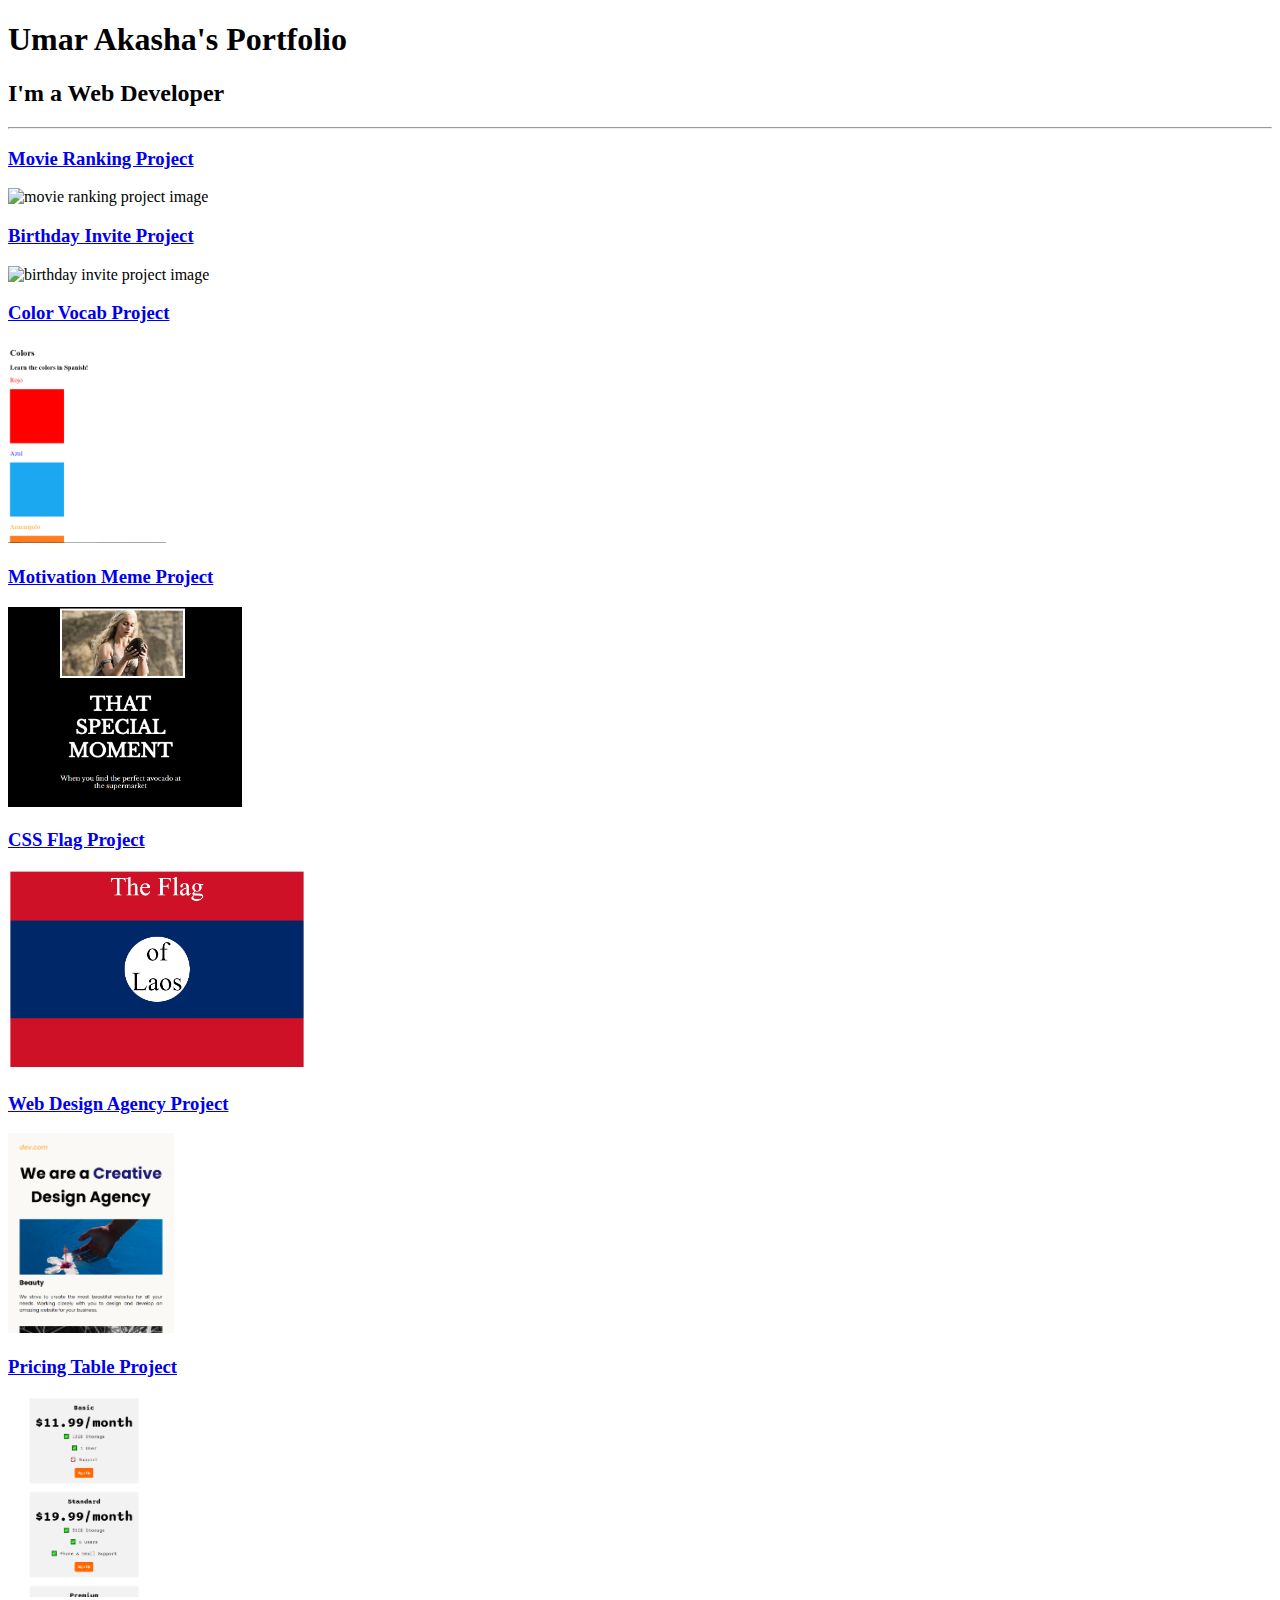
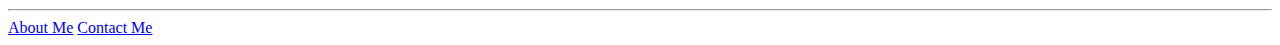
==== index.html @ edbe6690 "Add files via upload" ====
<!DOCTYPE html>
<html lang="en">
  <head>
    <meta charset="UTF-8" />
    <meta name="viewport" content="width=device-width, initial-scale=1.0" />
    <link href="./style.css" rel="stylesheet" />
    <title>Umar's Portfolio</title>
  </head>
  <body>
    <h1>Umar Akasha's Portfolio</h1>
    <h2>I'm a Web Developer</h2>
    <hr />
    <a href="./public/movie-ranking.html">
      <h3>Movie Ranking Project</h3>
    </a>
    <img
      src="./assets/images/movie-ranking.png"
      alt="movie ranking project image"
    />
    <a href="./public/birthday-invite.html">
      <h3>Birthday Invite Project</h3>
    </a>
    <img
      src="./assets/images/birthday-invite.png"
      alt="birthday invite project image"
    />
    <a href="./public/color-vocab.html">
      <h3>Color Vocab Project</h3>
    </a>
    <img
      src="./assets/images/color-vocab.png"
      alt="color vocab project image"
    />
    <a href="./public/motivation-meme.html">
      <h3>Motivation Meme Project</h3>
    </a>
    <img
      src="./assets/images/motivation-meme.png"
      alt="motivation meme project image"
    />
    <a href="./public/css-flag.html">
      <h3>CSS Flag Project</h3></a
    >
    <img
      src="./assets/images/css-flag.png"
      alt="css flag project image"
    />
    <a href="./public/web-design-agency.html">
      <h3>Web Design Agency Project</h3>
    </a>
    <img
      src="./assets/images/web-design-agency.png"
      alt="web design agency project image"
    />
    <a href="./public/pricing-table.html">
      <h3>Pricing Table Project</h3>
    </a>
    <img
      src="./assets/images/pricing-table.png"
      alt="pricing table project image"
    />
    <hr />
    <a href="./public/about.html" draggable="true">About Me</a>
    <a href="./public/contact.html" draggable="true">Contact Me</a>
  </body>
</html>

<!-- TODO 1: Create the HTML Boilerplate -->

<!-- TODO 2: Add Your previous projects' HTML into the public folder -->

<!-- TODO 3: Take screenshots of your project previews and add the images to the images folder -->

<!-- TODO 4: Add titles/subtitles etc. -->

<!-- TODO 5: Add a link to the project pages -->

<!-- TODO 6: Add images to show the project previews
HINT for TODO 6: You can use the height attribute set to 200 to make the image smaller:
https://developer.mozilla.org/en-US/docs/Web/HTML/Element/img#attr-height -->

<!-- TODO 7: Add the Contact Me and About Me page links -->
---- style.css ----
img {
    height: 200px;
}
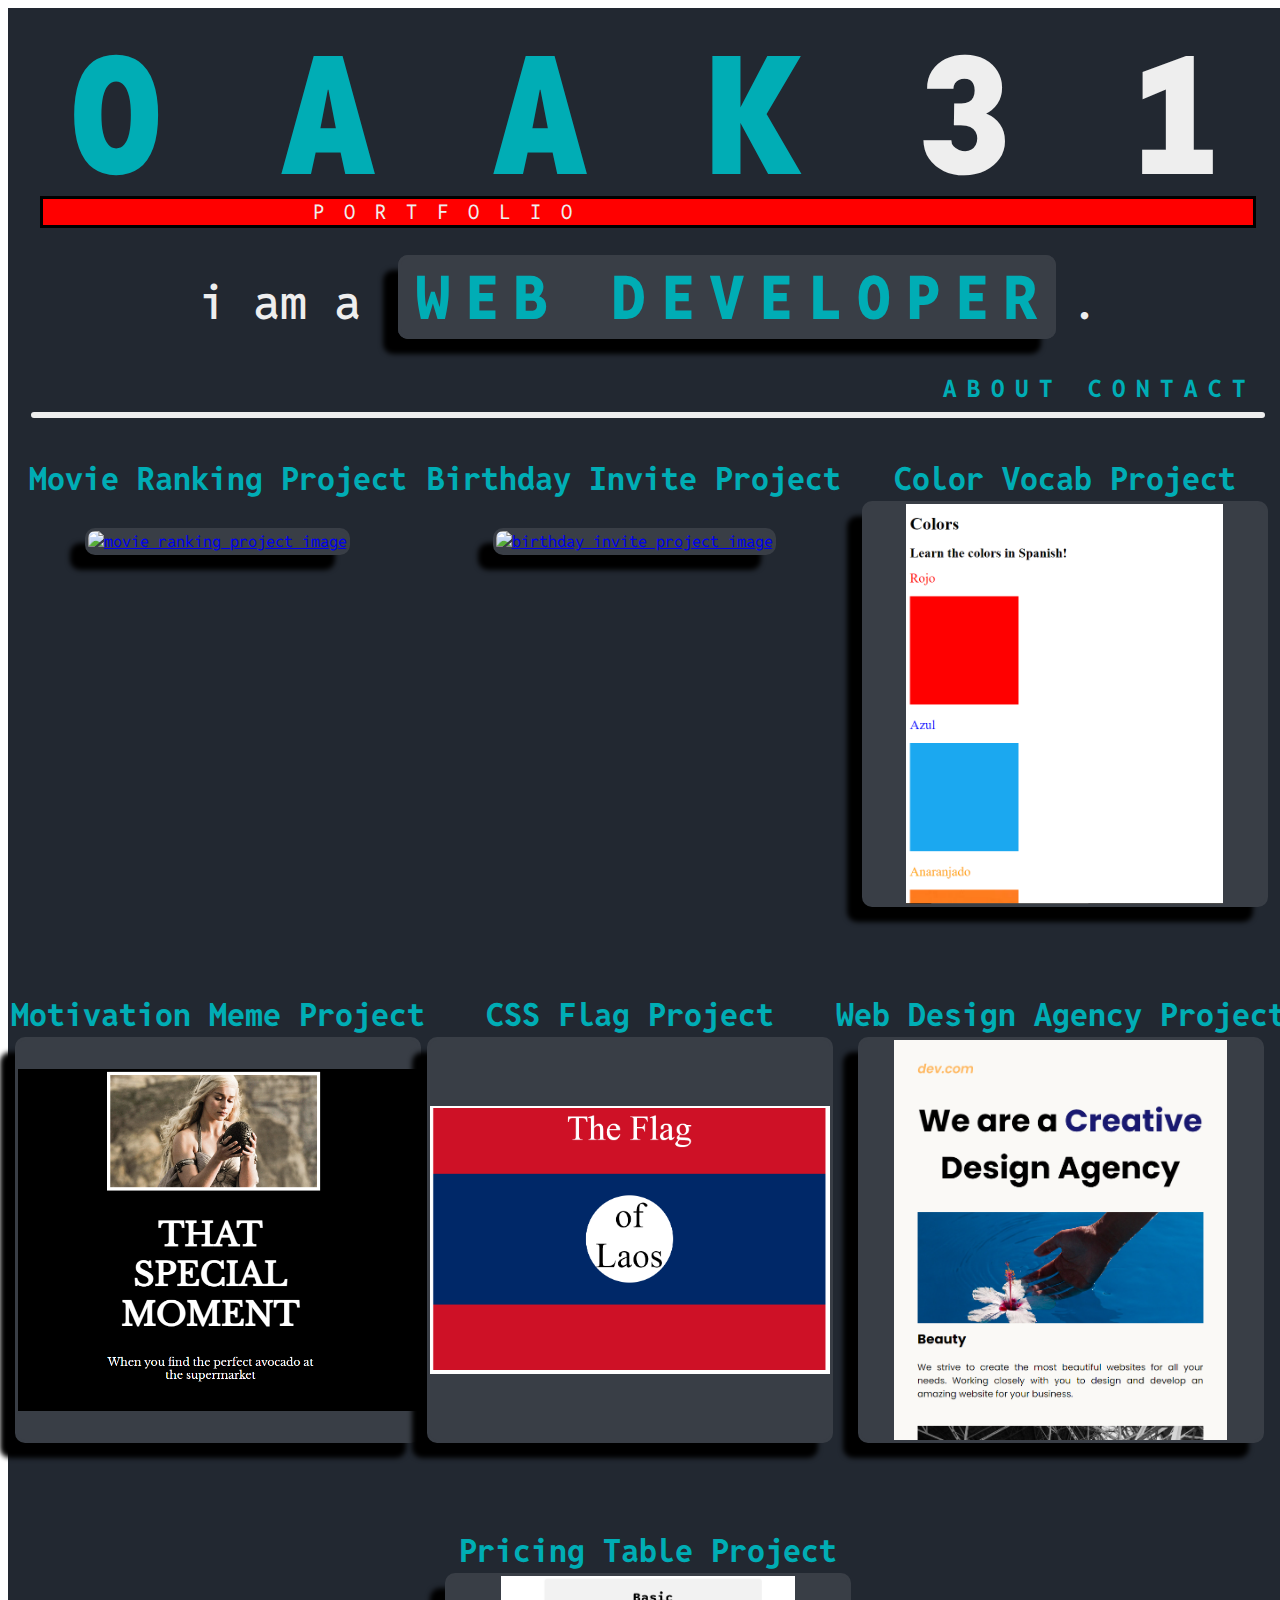
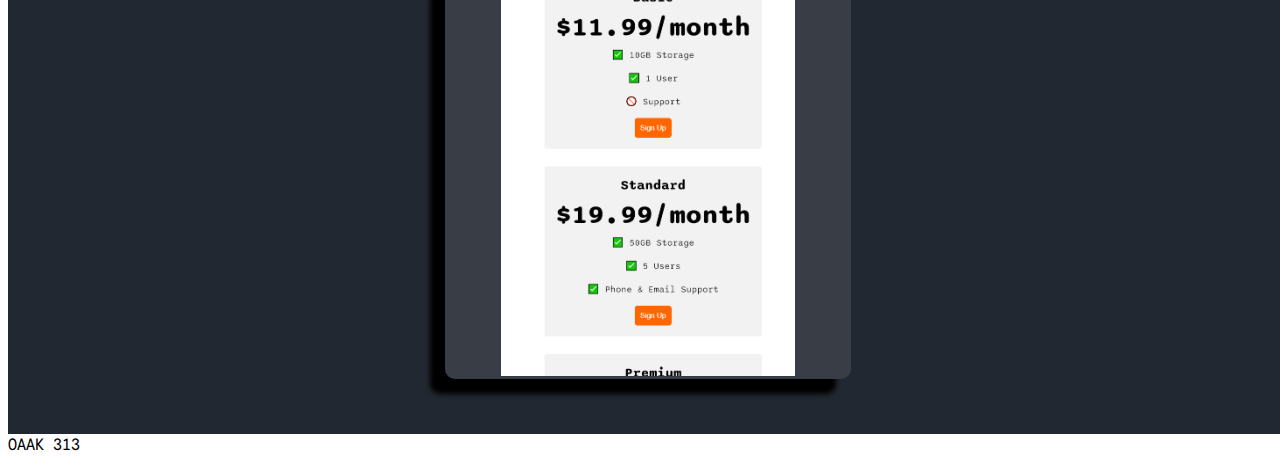
==== commit a04a8242: "Add files via upload" ====
--- a/index.html
+++ b/index.html
@@ -4,65 +4,114 @@
     <meta charset="UTF-8" />
     <meta name="viewport" content="width=device-width, initial-scale=1.0" />
     <link href="./style.css" rel="stylesheet" />
+    <link rel="preconnect" href="https://fonts.googleapis.com" />
+    <link rel="preconnect" href="https://fonts.gstatic.com" crossorigin />
+    <link
+      href="https://fonts.googleapis.com/css2?family=Reddit+Mono:wght@200..900&display=swap"
+      rel="stylesheet"
+    />
     <title>Umar's Portfolio</title>
   </head>
+
   <body>
-    <h1>Umar Akasha's Portfolio</h1>
-    <h2>I'm a Web Developer</h2>
-    <hr />
-    <a href="./public/movie-ranking.html">
-      <h3>Movie Ranking Project</h3>
-    </a>
-    <img
-      src="./assets/images/movie-ranking.png"
-      alt="movie ranking project image"
-    />
-    <a href="./public/birthday-invite.html">
-      <h3>Birthday Invite Project</h3>
-    </a>
-    <img
-      src="./assets/images/birthday-invite.png"
-      alt="birthday invite project image"
-    />
-    <a href="./public/color-vocab.html">
-      <h3>Color Vocab Project</h3>
-    </a>
-    <img
-      src="./assets/images/color-vocab.png"
-      alt="color vocab project image"
-    />
-    <a href="./public/motivation-meme.html">
-      <h3>Motivation Meme Project</h3>
-    </a>
-    <img
-      src="./assets/images/motivation-meme.png"
-      alt="motivation meme project image"
-    />
-    <a href="./public/css-flag.html">
-      <h3>CSS Flag Project</h3></a
-    >
-    <img
-      src="./assets/images/css-flag.png"
-      alt="css flag project image"
-    />
-    <a href="./public/web-design-agency.html">
-      <h3>Web Design Agency Project</h3>
-    </a>
-    <img
-      src="./assets/images/web-design-agency.png"
-      alt="web design agency project image"
-    />
-    <a href="./public/pricing-table.html">
-      <h3>Pricing Table Project</h3>
-    </a>
-    <img
-      src="./assets/images/pricing-table.png"
-      alt="pricing table project image"
-    />
-    <hr />
-    <a href="./public/about.html" draggable="true">About Me</a>
-    <a href="./public/contact.html" draggable="true">Contact Me</a>
+    <div class="main">
+      <div class="header">
+        <h1><span class="name">OAAK</span>313</h1>
+
+        <p>PORTFOLIO</p>
+
+        <h2>i am a <span class="profession">WEB DEVELOPER</span>.</h2>
+
+        <div class="menu">
+          <a href="./public/about.html" draggable="false">ABOUT</a>
+          <a href="./public/contact.html" draggable="false">CONTACT</a>
+        </div>
+      </div>
+
+      <hr />
+
+      <div class="projectContainer">
+        <div class="project">
+          <h3>Movie Ranking Project</h3>
+          <a href="./public/movie-ranking.html">
+            <img
+              src="./assets/images/movie-ranking.png"
+              alt="movie ranking project image"
+              draggable="false"
+            />
+          </a>
+        </div>
+
+        <div class="project">
+          <h3>Birthday Invite Project</h3>
+          <a href="./public/birthday-invite.html">
+            <img
+              src="./assets/images/birthday-invite.png"
+              alt="birthday invite project image"
+              draggable="false"
+            />
+          </a>
+        </div>
+
+        <div class="project">
+          <h3>Color Vocab Project</h3>
+          <a href="./public/color-vocab.html">
+            <img
+              src="./assets/images/color-vocab.png"
+              alt="color vocab project image"
+              draggable="false"
+            />
+          </a>
+        </div>
+
+        <div class="project">
+          <h3>Motivation Meme Project</h3>
+          <a href="./public/motivation-meme.html">
+            <img
+              src="./assets/images/motivation-meme.png"
+              alt="motivation meme project image"
+              draggable="false"
+            />
+          </a>
+        </div>
+
+        <div class="project">
+          <h3>CSS Flag Project</h3>
+          <a href="./public/css-flag.html">
+            <img
+              src="./assets/images/css-flag.png"
+              alt="css flag project image"
+              draggable="false"
+            />
+          </a>
+        </div>
+
+        <div class="project">
+          <h3>Web Design Agency Project</h3>
+          <a href="./public/web-design-agency.html">
+            <img
+              src="./assets/images/web-design-agency.png"
+              alt="web design agency project image"
+              draggable="false"
+            />
+          </a>
+        </div>
+
+        <div class="project">
+          <h3>Pricing Table Project</h3>
+          <a href="./public/pricing-table.html">
+            <img
+              src="./assets/images/pricing-table.png"
+              alt="pricing table project image"
+              draggable="false"
+            />
+          </a>
+        </div>
+      </div>
+    </div>
   </body>
+
+  <footer>OAAK 313</footer>
 </html>
 
 <!-- TODO 1: Create the HTML Boilerplate -->
--- a/style.css
+++ b/style.css
@@ -1,3 +1,128 @@
+body {
+  height: 100%;
+  width: 100%;
+  font-family: "Reddit Mono", "Arial";
+}
+
+.main {
+  background-color: #222831;
+  color: #eeeeee;
+  height: 100%;
+  width: 100%;
+  display: flex;
+  flex-flow: column nowrap;
+  align-items: center;
+  justify-content: center;
+}
+
+.header {
+  width: 95%;
+  display: flex;
+  gap: 50%;
+  flex-flow: row wrap;
+  justify-content: center;
+}
+
+h1 {
+  width: 95%;
+  text-align: center;
+  letter-spacing: 120px;
+  font-size: 164px;
+  font-weight: 900;
+  margin: 0;
+  padding: 0;
+}
+
+p {
+  background-color: red;
+  width: 100%;
+  font-size: 20px;
+  letter-spacing: 20px;
+  margin: 0;
+  margin-top: -25px;
+  padding-left: 270px;
+  border: 3px solid black;
+}
+
+h2 {
+  width: 100%;
+  font-size: 48px;
+  font-weight: 500;
+  text-align: center;
+  margin-bottom: 1%;
+  margin-top: 2.5%;
+}
+
+span {
+  color: #00adb5;
+}
+
+.profession {
+  background-color: #393e46;
+  border-radius: 20px;
+  font-size: 60px;
+  letter-spacing: 15px;
+  padding-left: 15px;
+  margin-right: 15px;
+  margin-left: 10px;
+  font-weight: 800;
+  border: 3px solid #393e46;
+  border-radius: 10px;
+  box-shadow: black -15px 15px 5px;
+}
+
+.menu {
+  width: 100%;
+  font-size: 24px;
+  display: flex;
+  gap: 25px;
+  justify-content: flex-end;
+  margin-top: 2%
+}
+
+.menu a {
+  color: #00adb5;
+  text-decoration: none;
+  letter-spacing: 10px;
+  font-weight: bold;
+}
+
+hr {
+  border: 3px solid #eeeeee;
+  border-radius: 100px;
+  width: 96%;
+}
+
+.projectContainer {
+  width: 100%;
+  height: 100%;
+  display: flex;
+  flex-flow: row wrap;
+  justify-content: space-evenly;
+  align-content: center;
+}
+
+.project {
+  text-align: center;
+}
+
+h3 {
+  width: 100%;
+  color: #00adb5;
+  font-size: 32px;
+  text-align: center;;
+}
+
 img {
-    height: 200px;
-}+  background-color: #393e46;
+  width: 400px;
+  height: 400px;
+  object-fit: contain;
+  border: 3px solid #393e46;
+  border-radius: 10px;
+  box-shadow: black -15px 15px 5px;
+  margin-bottom: 50px;
+  margin-top: -30px;
+}
+
+
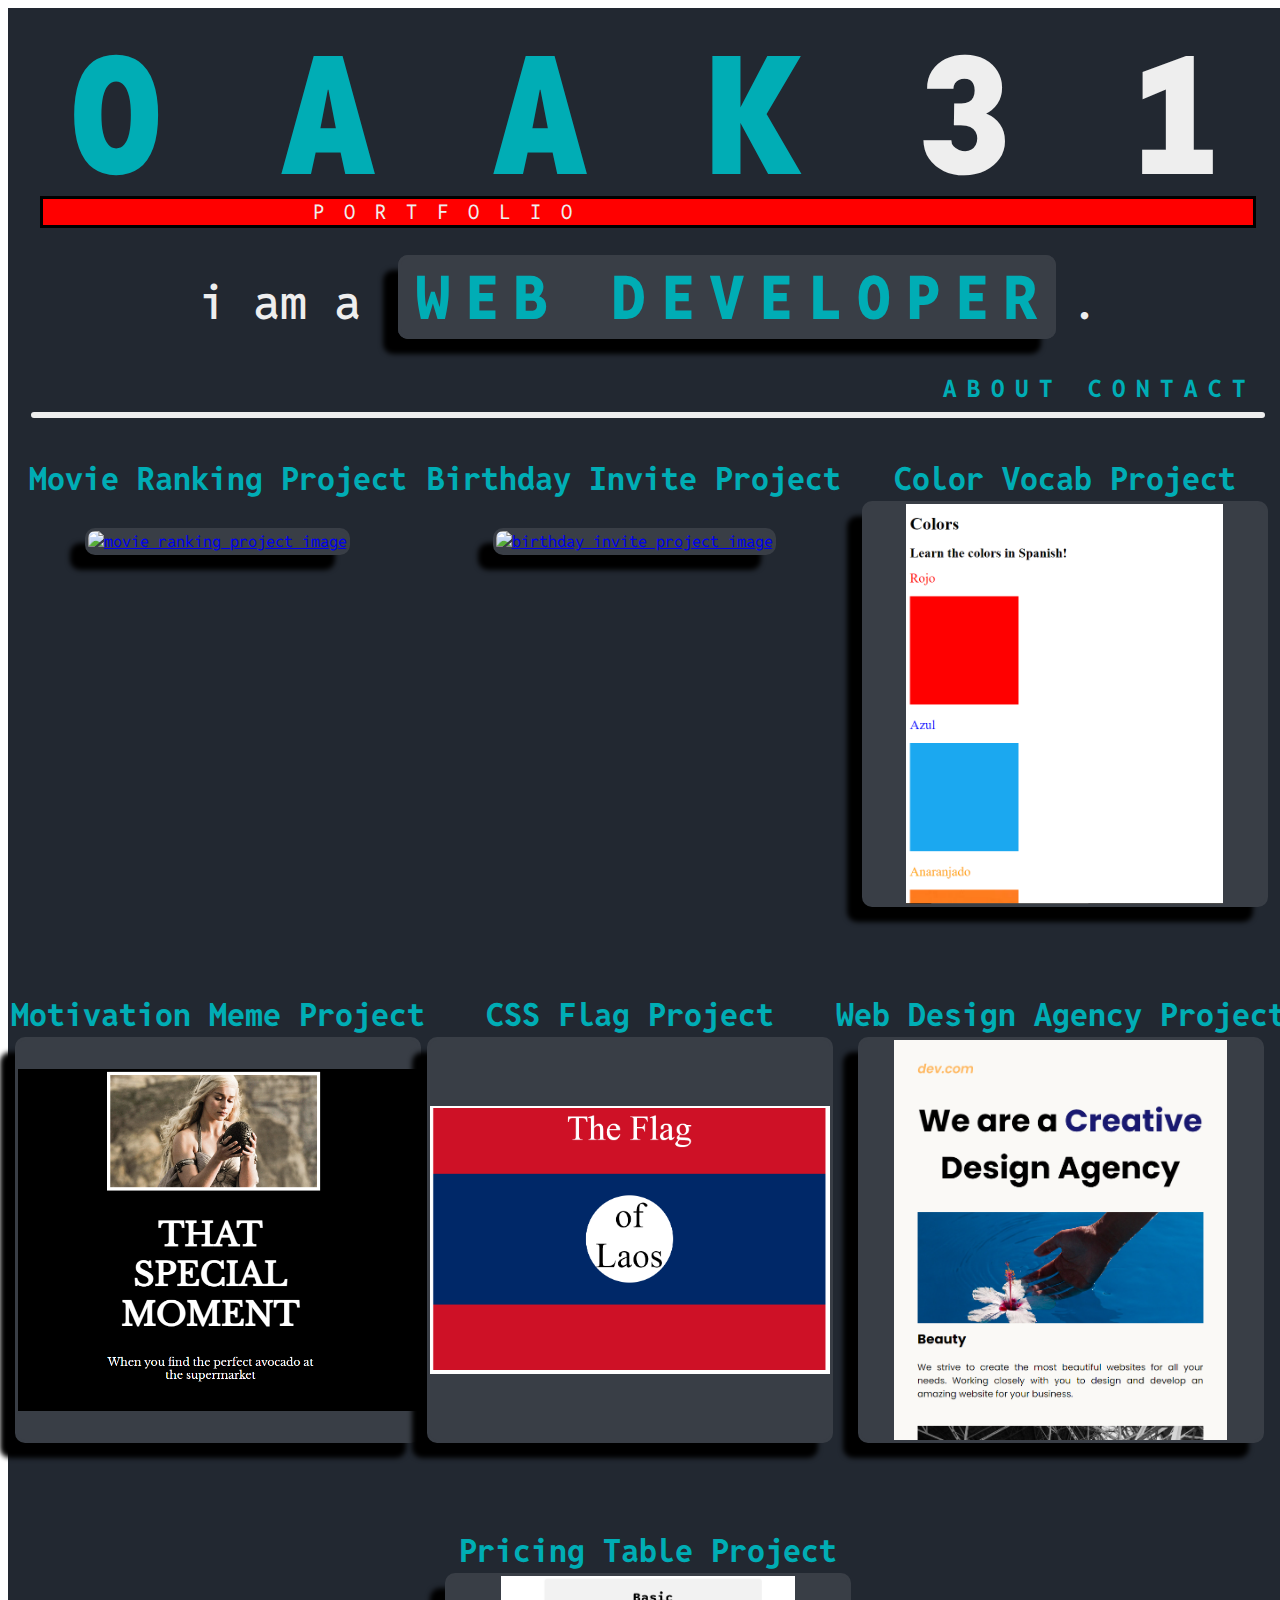
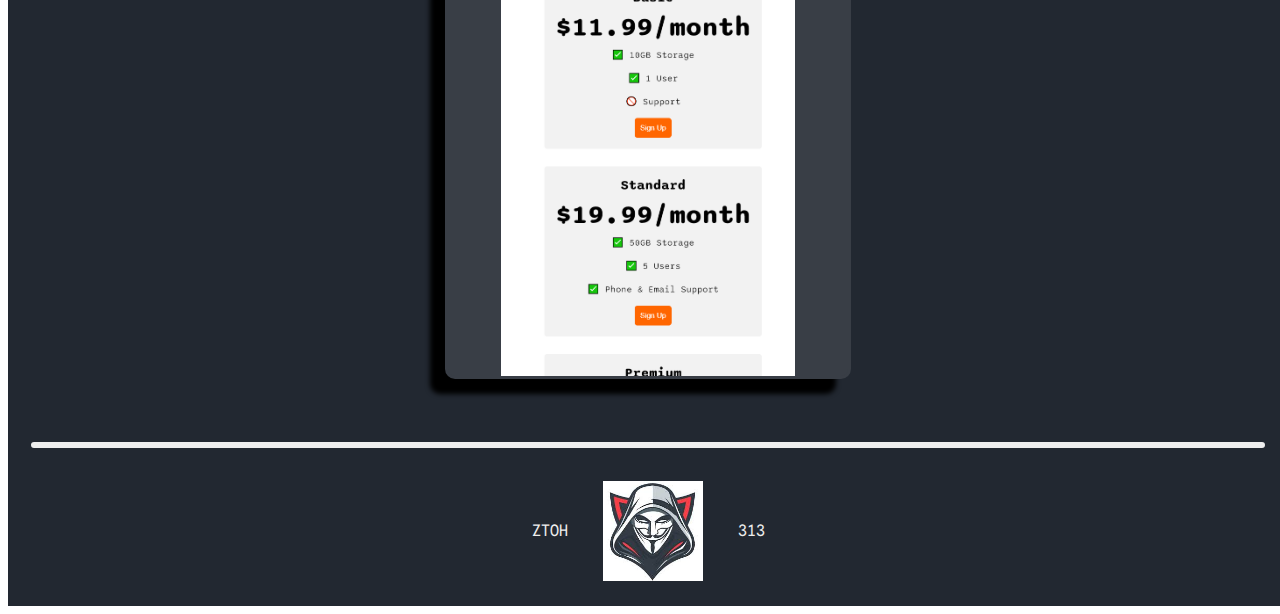
==== commit 27102891: "Add files via upload" ====
--- a/index.html
+++ b/index.html
@@ -34,7 +34,7 @@
         <div class="project">
           <h3>Movie Ranking Project</h3>
           <a href="./public/movie-ranking.html">
-            <img
+            <img class="projectImg"
               src="./assets/images/movie-ranking.png"
               alt="movie ranking project image"
               draggable="false"
@@ -45,7 +45,7 @@
         <div class="project">
           <h3>Birthday Invite Project</h3>
           <a href="./public/birthday-invite.html">
-            <img
+            <img class="projectImg"
               src="./assets/images/birthday-invite.png"
               alt="birthday invite project image"
               draggable="false"
@@ -56,7 +56,7 @@
         <div class="project">
           <h3>Color Vocab Project</h3>
           <a href="./public/color-vocab.html">
-            <img
+            <img class="projectImg"
               src="./assets/images/color-vocab.png"
               alt="color vocab project image"
               draggable="false"
@@ -67,7 +67,7 @@
         <div class="project">
           <h3>Motivation Meme Project</h3>
           <a href="./public/motivation-meme.html">
-            <img
+            <img class="projectImg"
               src="./assets/images/motivation-meme.png"
               alt="motivation meme project image"
               draggable="false"
@@ -78,7 +78,7 @@
         <div class="project">
           <h3>CSS Flag Project</h3>
           <a href="./public/css-flag.html">
-            <img
+            <img class="projectImg"
               src="./assets/images/css-flag.png"
               alt="css flag project image"
               draggable="false"
@@ -89,7 +89,7 @@
         <div class="project">
           <h3>Web Design Agency Project</h3>
           <a href="./public/web-design-agency.html">
-            <img
+            <img class="projectImg"
               src="./assets/images/web-design-agency.png"
               alt="web design agency project image"
               draggable="false"
@@ -100,7 +100,7 @@
         <div class="project">
           <h3>Pricing Table Project</h3>
           <a href="./public/pricing-table.html">
-            <img
+            <img class="projectImg"
               src="./assets/images/pricing-table.png"
               alt="pricing table project image"
               draggable="false"
@@ -108,10 +108,18 @@
           </a>
         </div>
       </div>
+      <hr />
     </div>
   </body>
 
-  <footer>OAAK 313</footer>
+  <footer>
+    ZTOH
+    <img class="footerImg"
+      src="./assets/images/anonymous.png" 
+      alt="anonymous logo image" 
+    />
+    313
+  </footer>
 </html>
 
 <!-- TODO 1: Create the HTML Boilerplate -->
--- a/style.css
+++ b/style.css
@@ -113,7 +113,7 @@
   text-align: center;;
 }
 
-img {
+.projectImg {
   background-color: #393e46;
   width: 400px;
   height: 400px;
@@ -125,4 +125,18 @@
   margin-top: -30px;
 }
 
+footer {
+  background-color: #222831;
+  color: #eeeeee;
+  display: flex;
+  gap: 10px;
+  flex-direction: row;
+  align-items: center;
+  justify-content: center;
+}
 
+.footerImg {
+  width: 100px;
+  height: 100px;
+  margin: 25px;
+}
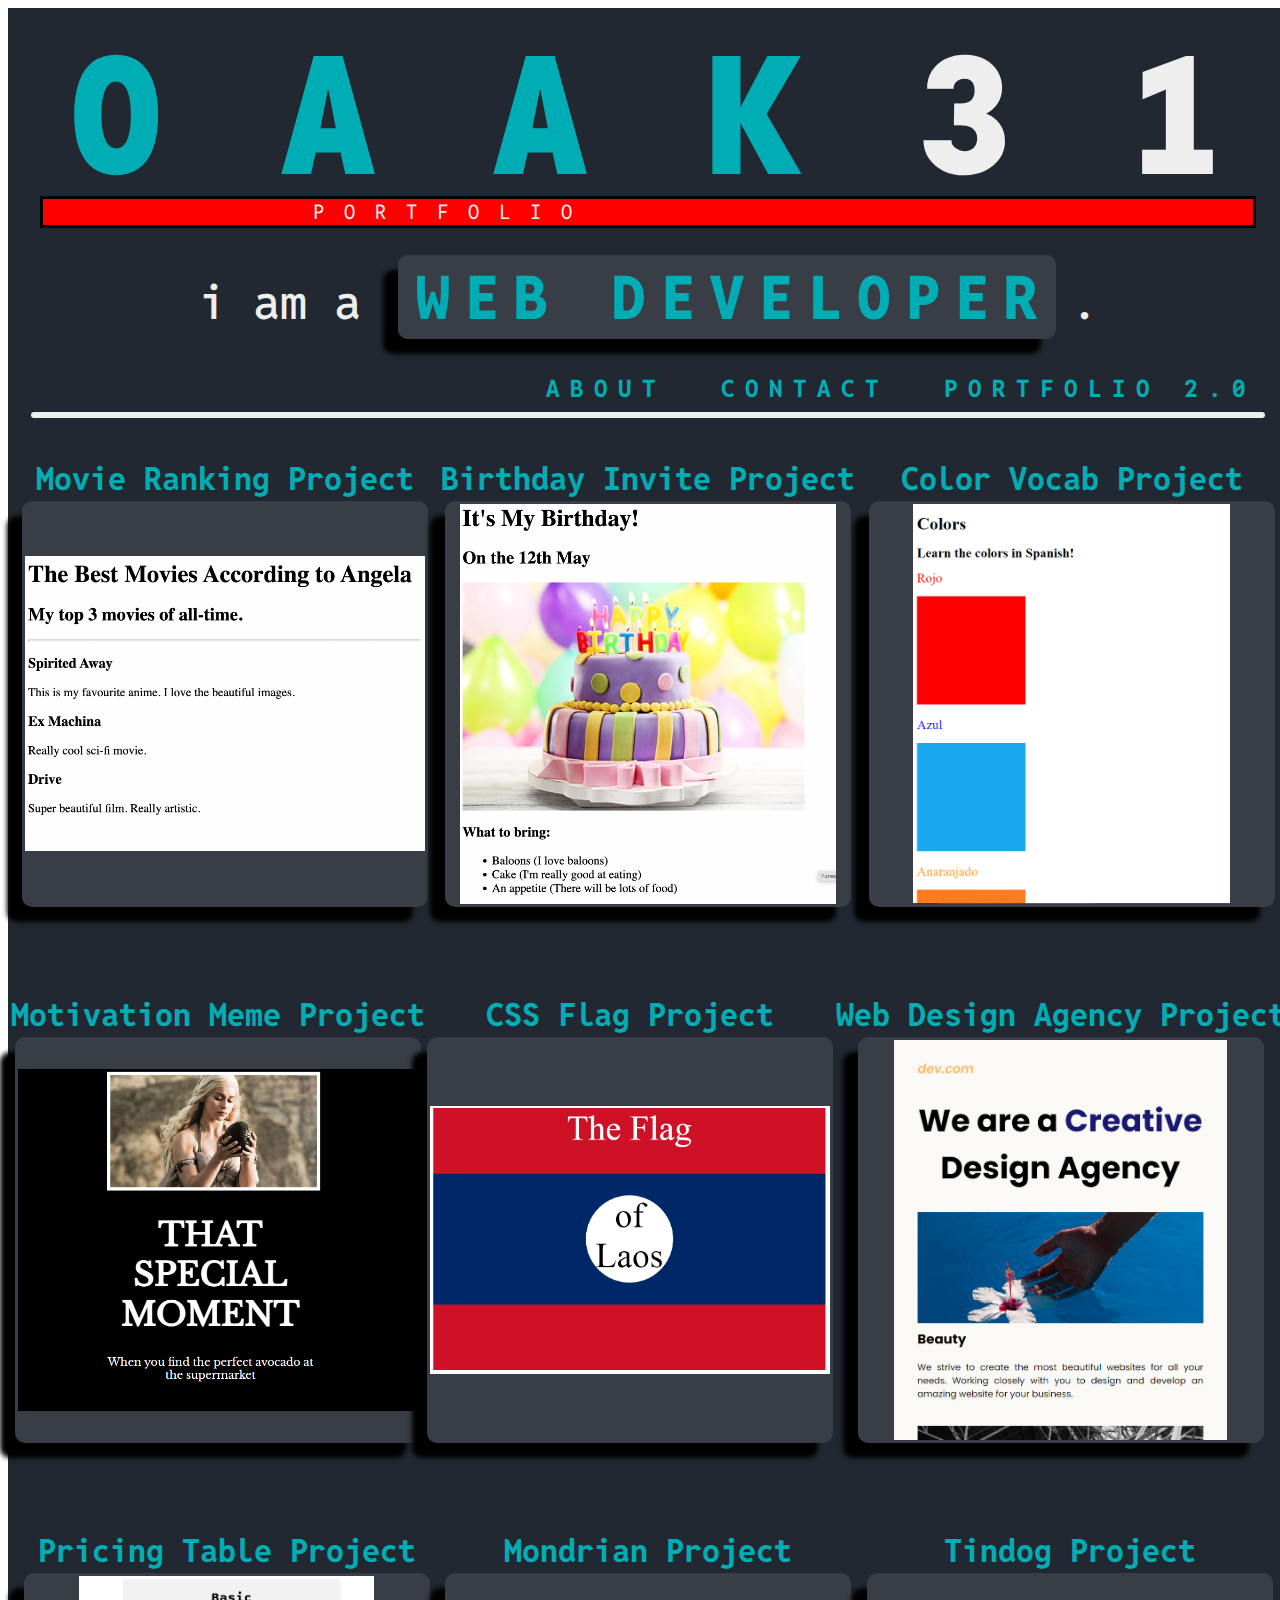
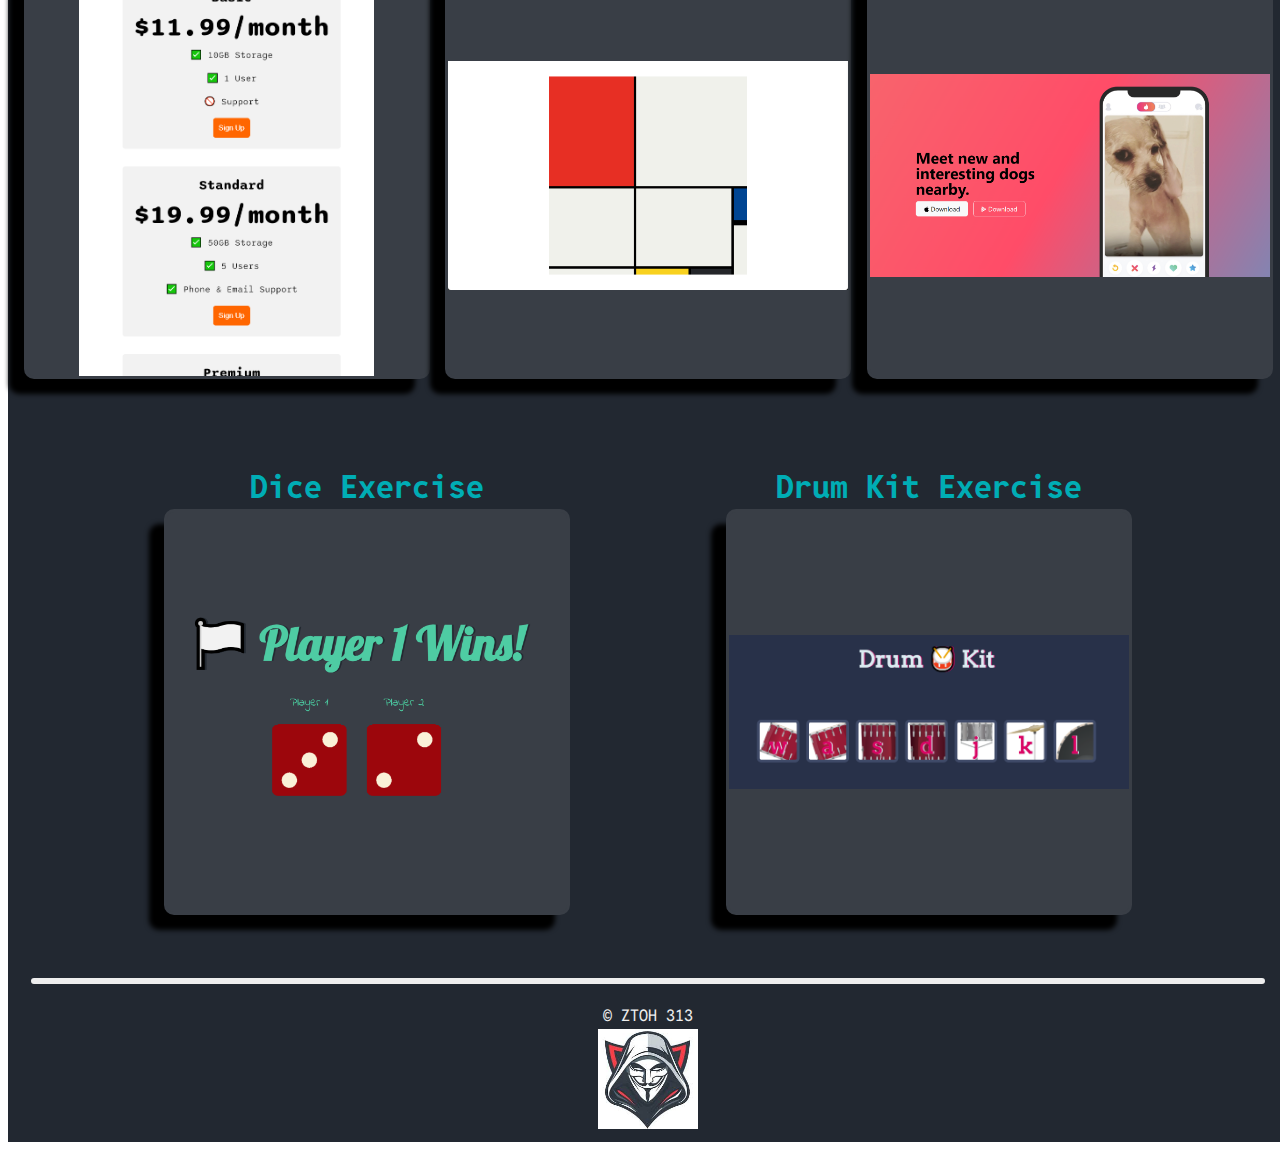
==== commit 063198b4: "Add files via upload" ====
--- a/index.html
+++ b/index.html
@@ -25,6 +25,7 @@
         <div class="menu">
           <a href="./public/about.html" draggable="false">ABOUT</a>
           <a href="./public/contact.html" draggable="false">CONTACT</a>
+          <a href="https://oaak313.github.io/Capstone-Project-2/#home" draggable="false">PORTFOLIO 2.0</a>
         </div>
       </div>
 
@@ -107,33 +108,60 @@
             />
           </a>
         </div>
+
+        <div class="project">
+          <h3>Mondrian Project</h3>
+          <a href="./public/mondrian-project.html">
+            <img class="projectImg"
+              src="./assets/images/mondrian.png"
+              alt="mondrian project image"
+              draggable="false"
+            />
+          </a>
+        </div>
+
+        <div class="project">
+          <h3>Tindog Project</h3>
+          <a href="./public/tindog-project.html">
+            <img class="projectImg"
+              src="./assets/images/tindog.png"
+              alt="tindog project image"
+              draggable="false"
+            />
+          </a>
+        </div>
+
+        <div class="project">
+          <h3>Dice Exercise</h3>
+          <a href="./public/dice-project.html">
+            <img class="projectImg"
+              src="./assets/images/dice.png"
+              alt="dice exercise image"
+              draggable="false"
+            />
+          </a>
+        </div>
+
+        <div class="project">
+          <h3>Drum Kit Exercise</h3>
+          <a href="./public/drum-kit-project.html">
+            <img class="projectImg"
+              src="./assets/images/drum-kit.png"
+              alt="drum kit exercise image"
+              draggable="false"
+            />
+          </a>
+        </div>
       </div>
       <hr />
     </div>
   </body>
 
   <footer>
-    ZTOH
+    © ZTOH 313
     <img class="footerImg"
       src="./assets/images/anonymous.png" 
       alt="anonymous logo image" 
     />
-    313
   </footer>
 </html>
-
-<!-- TODO 1: Create the HTML Boilerplate -->
-
-<!-- TODO 2: Add Your previous projects' HTML into the public folder -->
-
-<!-- TODO 3: Take screenshots of your project previews and add the images to the images folder -->
-
-<!-- TODO 4: Add titles/subtitles etc. -->
-
-<!-- TODO 5: Add a link to the project pages -->
-
-<!-- TODO 6: Add images to show the project previews
-HINT for TODO 6: You can use the height attribute set to 200 to make the image smaller:
-https://developer.mozilla.org/en-US/docs/Web/HTML/Element/img#attr-height -->
-
-<!-- TODO 7: Add the Contact Me and About Me page links -->
--- a/style.css
+++ b/style.css
@@ -85,6 +85,7 @@
   text-decoration: none;
   letter-spacing: 10px;
   font-weight: bold;
+  margin-left: 30px;
 }
 
 hr {
@@ -129,14 +130,15 @@
   background-color: #222831;
   color: #eeeeee;
   display: flex;
-  gap: 10px;
-  flex-direction: row;
+  gap: 3px;
+  flex-direction: column;
   align-items: center;
   justify-content: center;
+  padding-top: 13px;
 }
 
 .footerImg {
   width: 100px;
   height: 100px;
-  margin: 25px;
+  margin-bottom: 13px;
 }
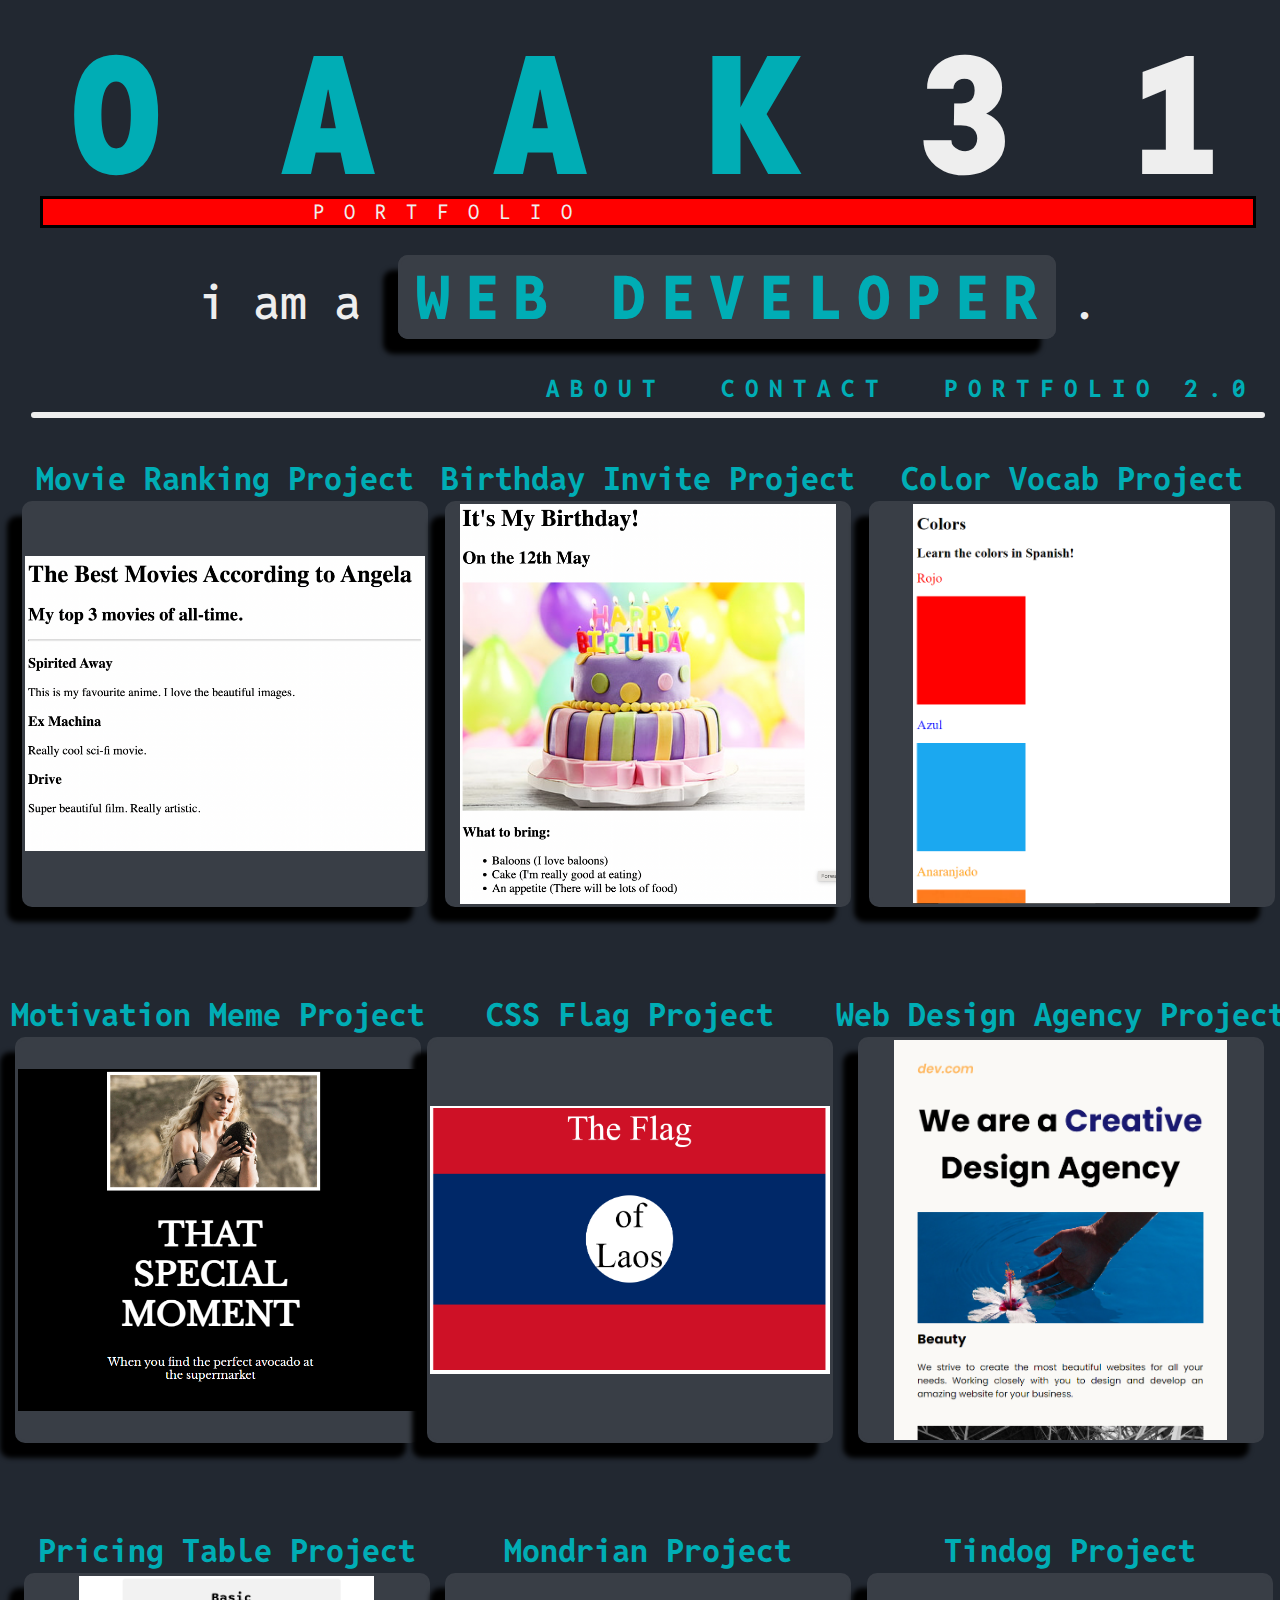
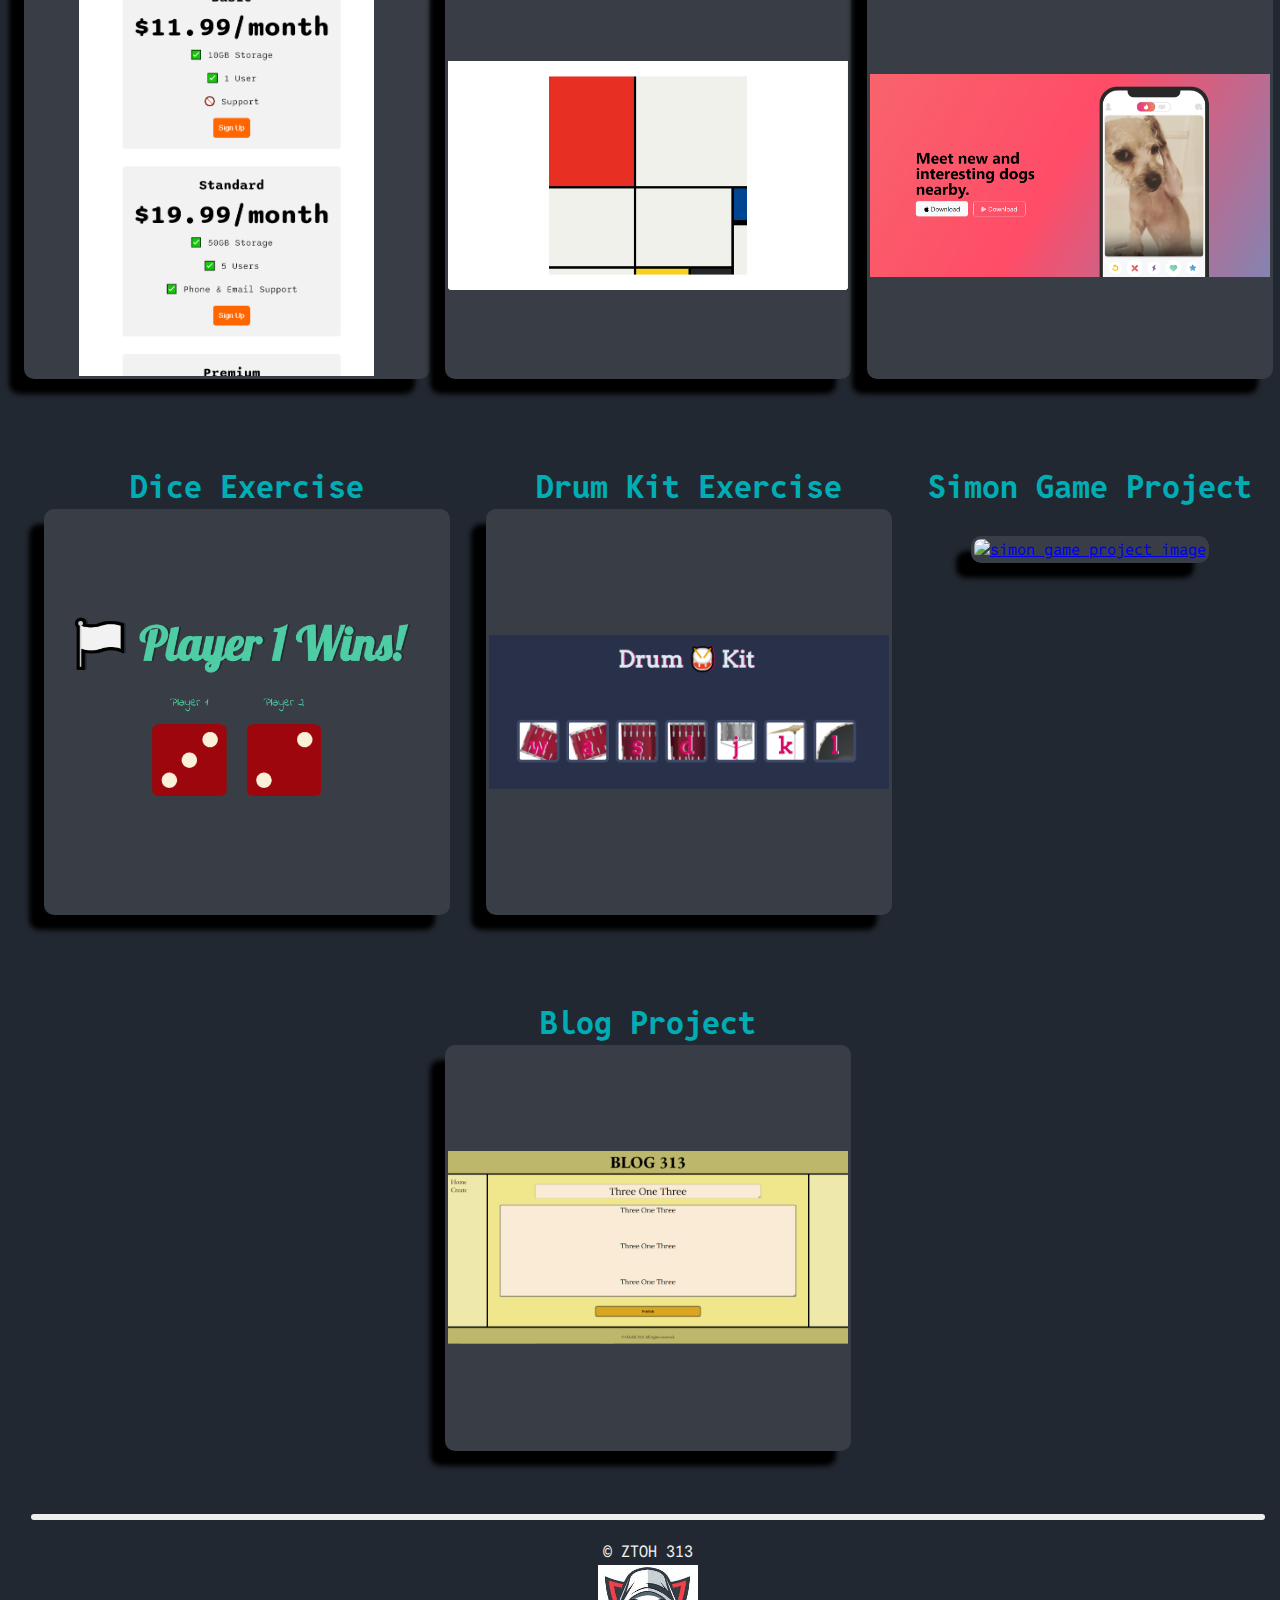
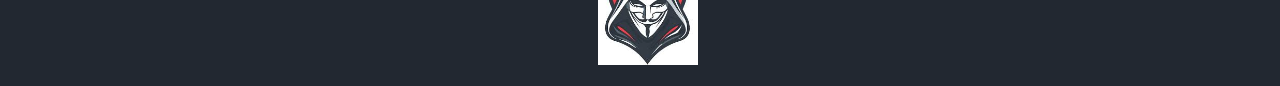
==== commit 9e89b236: "Add files via upload" ====
--- a/index.html
+++ b/index.html
@@ -10,7 +10,7 @@
       href="https://fonts.googleapis.com/css2?family=Reddit+Mono:wght@200..900&display=swap"
       rel="stylesheet"
     />
-    <title>Umar's Portfolio</title>
+    <title>Portfolio 1.0</title>
   </head>
 
   <body>
@@ -25,7 +25,7 @@
         <div class="menu">
           <a href="./public/about.html" draggable="false">ABOUT</a>
           <a href="./public/contact.html" draggable="false">CONTACT</a>
-          <a href="https://oaak313.github.io/Capstone-Project-2/#home" draggable="false">PORTFOLIO 2.0</a>
+          <a href="https://oaak313.github.io/Portfolio-2.0/#home" draggable="false">PORTFOLIO 2.0</a>
         </div>
       </div>
 
@@ -152,7 +152,30 @@
             />
           </a>
         </div>
+
+        <div class="project">
+          <h3>Simon Game Project</h3>
+          <a href="./public/simon-game-index.html">
+            <img class="projectImg"
+              src="./assets/images/simon-game.png"
+              alt="simon game project image"
+              draggable="false"
+            />
+          </a>
+        </div>
       </div>
+      
+      <div class="project">
+        <h3>Blog Project</h3>
+        <a href="https://blog-313.vercel.app/">
+          <img class="projectImg"
+            src="./assets/images/blog-313.png"
+            alt="blog project image"
+            draggable="false"
+          />
+        </a>
+      </div>
+    </div>
       <hr />
     </div>
   </body>
--- a/style.css
+++ b/style.css
@@ -2,6 +2,7 @@
   height: 100%;
   width: 100%;
   font-family: "Reddit Mono", "Arial";
+  background-color: #222831;
 }
 
 .main {
